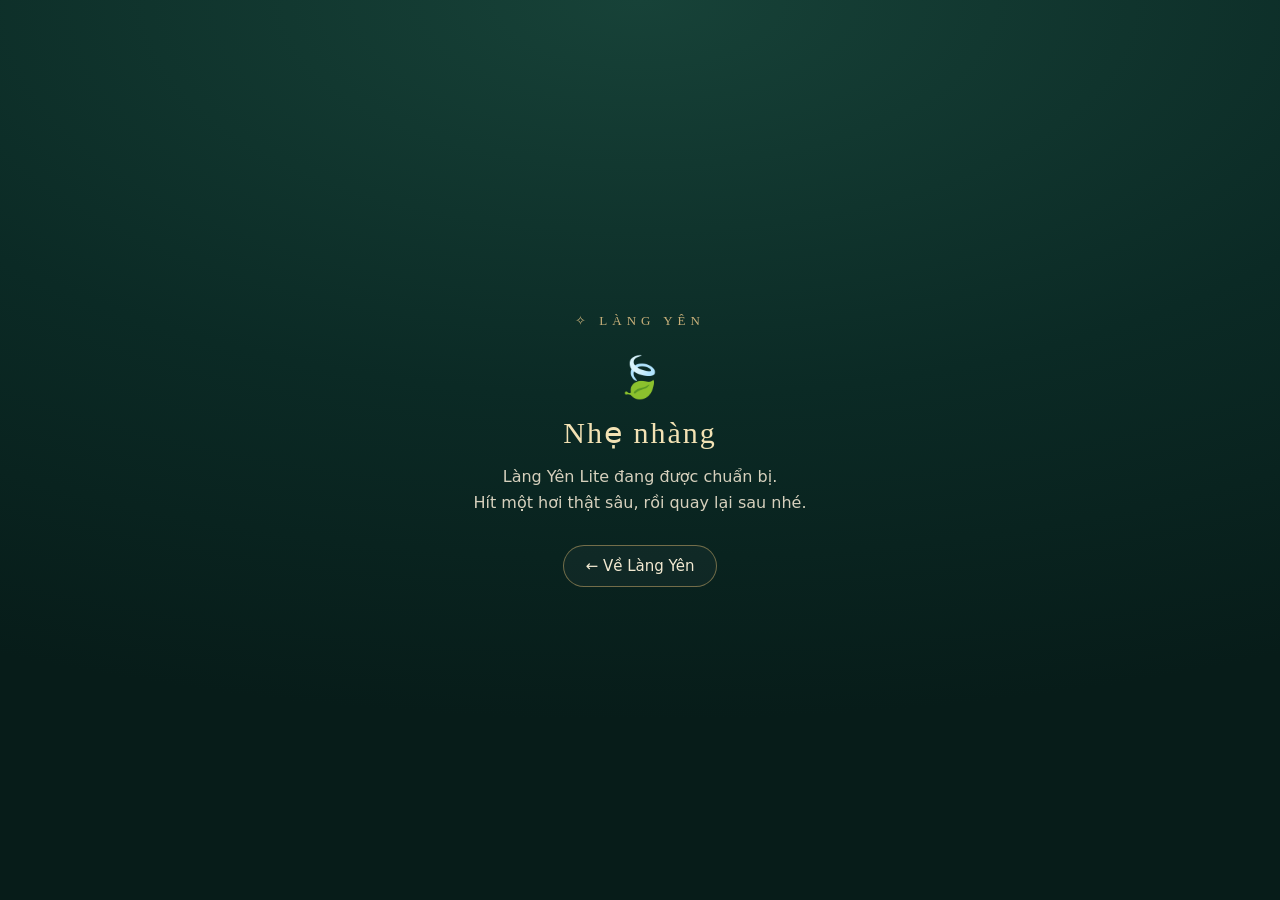
==== lite/index.html @ c3b6b073 "Trang full: thêm nút "Nhẹ nhàng" góc trên bên phải, dẫn sang trang lite tạm Co-Authored-By: Claude O" ====
<!DOCTYPE html>
<html lang="vi">
<head>
<meta charset="utf-8">
<meta name="viewport" content="width=device-width,initial-scale=1">
<title>LÀNG YÊN · Nhẹ nhàng</title>
<meta name="theme-color" content="#0b2a25">
<style>
/* Trang lite tạm: chỉ là đích đến của nút "Nhẹ nhàng", chưa có nội dung */
*{box-sizing:border-box}
html,body{margin:0;height:100%}
body{display:flex;align-items:center;justify-content:center;padding:24px;background:radial-gradient(120% 80% at 50% 0%,#174238 0%,#0b2a25 55%,#071c19 100%);color:#efe6cf;font-family:system-ui,-apple-system,"Segoe UI",Roboto,sans-serif;text-align:center}
main{max-width:420px}
.brand{font-family:Georgia,serif;font-size:13px;letter-spacing:5px;color:#c8b07a;margin-bottom:28px}
.leaf{font-size:40px;line-height:1;margin-bottom:18px}
h1{font-family:Georgia,serif;font-weight:normal;font-size:30px;letter-spacing:2px;color:#f3e2b4;margin:0 0 14px}
p{font-size:16px;line-height:1.6;color:#d6d0bd;margin:0 0 30px}
a.back{display:inline-block;padding:11px 22px;border:1.5px solid #c8a96a88;border-radius:999px;color:#f3ead2;text-decoration:none;font-size:15px;background:#ffffff08}
a.back:hover,a.back:focus-visible{background:#c8a96a22}
</style>
</head>
<body>
<main>
<div class="brand">✧ LÀNG YÊN</div>
<div class="leaf" aria-hidden="true">🍃</div>
<h1>Nhẹ nhàng</h1>
<p>Làng Yên Lite đang được chuẩn bị.<br>Hít một hơi thật sâu, rồi quay lại sau nhé.</p>
<a class="back" href="../">← Về Làng Yên</a>
</main>
</body>
</html>
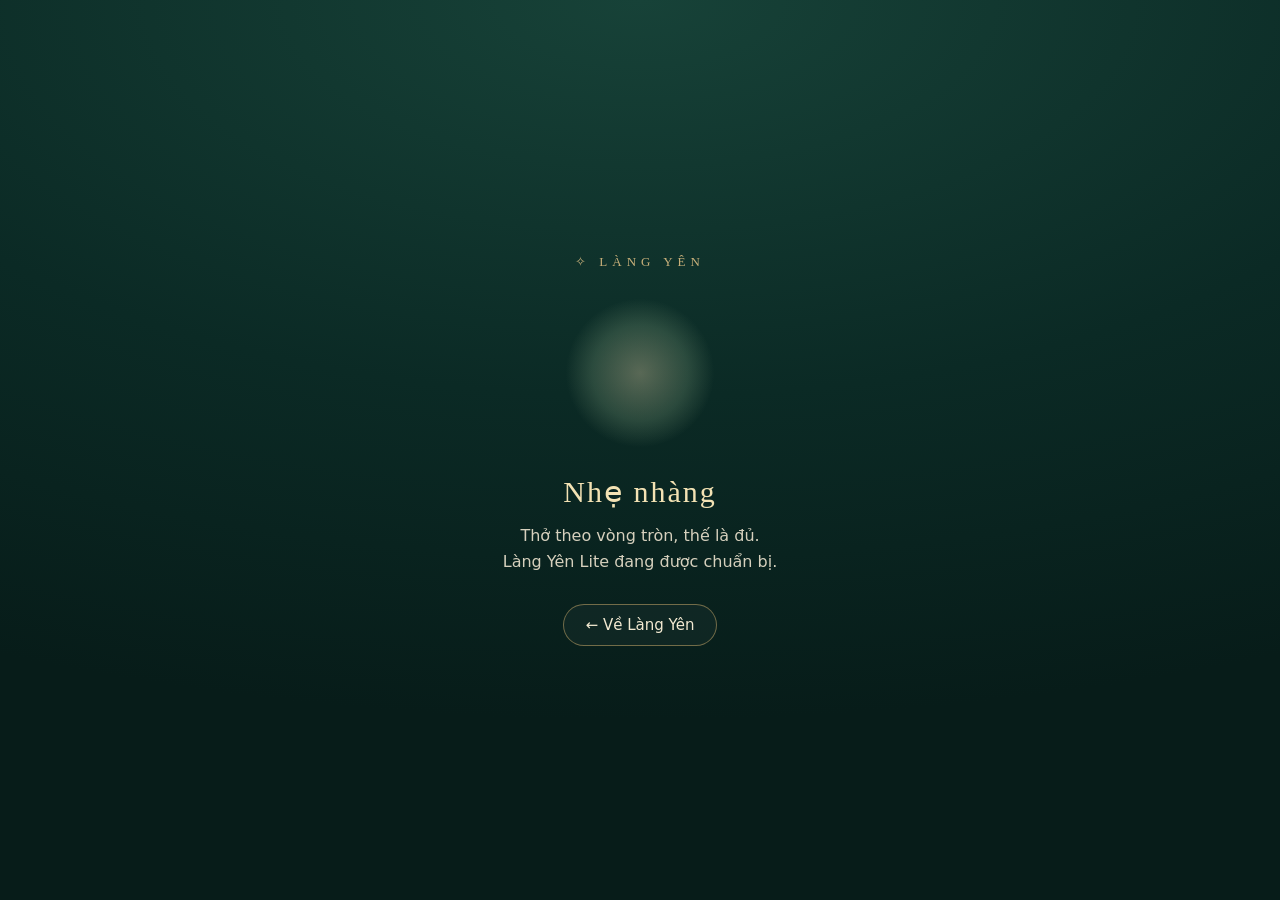
==== commit 3ca25d4f: "Trang lite tạm: mở ra là có vòng tròn thở theo ngay, không cần chọn gì Co-Authored-By: Claude Opus 5" ====
--- a/lite/index.html
+++ b/lite/index.html
@@ -12,7 +12,14 @@
 body{display:flex;align-items:center;justify-content:center;padding:24px;background:radial-gradient(120% 80% at 50% 0%,#174238 0%,#0b2a25 55%,#071c19 100%);color:#efe6cf;font-family:system-ui,-apple-system,"Segoe UI",Roboto,sans-serif;text-align:center}
 main{max-width:420px}
 .brand{font-family:Georgia,serif;font-size:13px;letter-spacing:5px;color:#c8b07a;margin-bottom:28px}
-.leaf{font-size:40px;line-height:1;margin-bottom:18px}
+.orb{position:relative;width:150px;height:150px;margin:0 auto 26px}
+.orb i{position:absolute;inset:0;border-radius:50%;background:radial-gradient(circle,#f3e2b455 0%,#a9c79a33 45%,#a9c79a00 70%);animation:tho 10s ease-in-out infinite}
+.orb b{position:absolute;inset:0;display:flex;align-items:center;justify-content:center;font-weight:normal;font-size:15px;letter-spacing:1px;color:#f3ead2}
+.orb b span{position:absolute;opacity:0;animation:chu 10s ease-in-out infinite}
+.orb b span+span{animation-delay:-5s}
+@keyframes tho{0%,100%{transform:scale(.55);opacity:.7}50%{transform:scale(1);opacity:1}}
+@keyframes chu{0%{opacity:0}6%,44%{opacity:1}50%,100%{opacity:0}}
+@media(prefers-reduced-motion:reduce){.orb i{animation:none;transform:scale(.8)}.orb b span{animation:none}.orb b span:first-child{opacity:1}}
 h1{font-family:Georgia,serif;font-weight:normal;font-size:30px;letter-spacing:2px;color:#f3e2b4;margin:0 0 14px}
 p{font-size:16px;line-height:1.6;color:#d6d0bd;margin:0 0 30px}
 a.back{display:inline-block;padding:11px 22px;border:1.5px solid #c8a96a88;border-radius:999px;color:#f3ead2;text-decoration:none;font-size:15px;background:#ffffff08}
@@ -22,9 +29,9 @@
 <body>
 <main>
 <div class="brand">✧ LÀNG YÊN</div>
-<div class="leaf" aria-hidden="true">🍃</div>
+<div class="orb" aria-hidden="true"><i></i><b><span>Thở vào</span><span>Thở ra</span></b></div>
 <h1>Nhẹ nhàng</h1>
-<p>Làng Yên Lite đang được chuẩn bị.<br>Hít một hơi thật sâu, rồi quay lại sau nhé.</p>
+<p>Thở theo vòng tròn, thế là đủ.<br>Làng Yên Lite đang được chuẩn bị.</p>
 <a class="back" href="../">← Về Làng Yên</a>
 </main>
 </body>
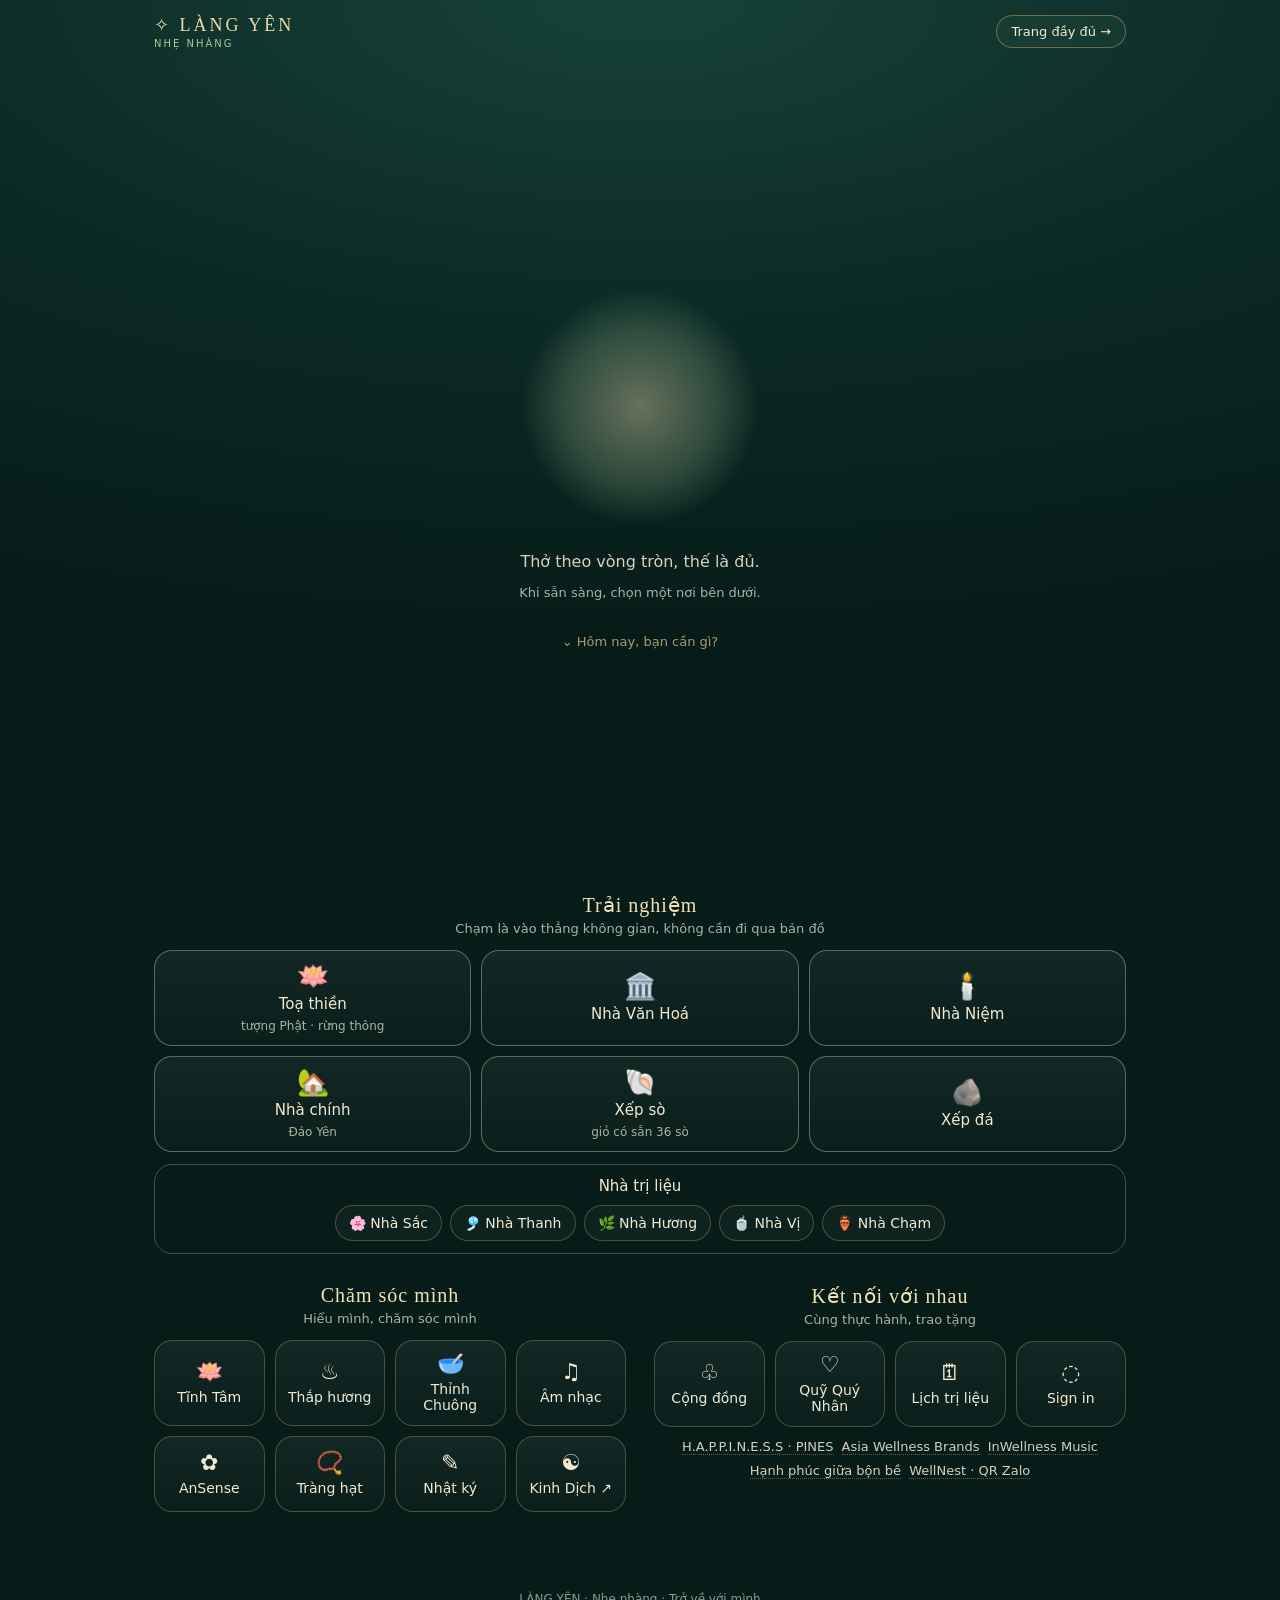
==== commit fd0e9b92: "Trang lite: bố cục thử để chị duyệt (chưa nối hoạt động) Co-Authored-By: Claude Opus 5.5 <noreply@an" ====
--- a/lite/index.html
+++ b/lite/index.html
@@ -6,33 +6,126 @@
 <title>LÀNG YÊN · Nhẹ nhàng</title>
 <meta name="theme-color" content="#0b2a25">
 <style>
-/* Trang lite tạm: chỉ là đích đến của nút "Nhẹ nhàng", chưa có nội dung */
+/* Trang lite: mở ra là thở theo ngay; bên dưới là các hoạt động, không tải bản đồ 3D */
 *{box-sizing:border-box}
-html,body{margin:0;height:100%}
-body{display:flex;align-items:center;justify-content:center;padding:24px;background:radial-gradient(120% 80% at 50% 0%,#174238 0%,#0b2a25 55%,#071c19 100%);color:#efe6cf;font-family:system-ui,-apple-system,"Segoe UI",Roboto,sans-serif;text-align:center}
-main{max-width:420px}
-.brand{font-family:Georgia,serif;font-size:13px;letter-spacing:5px;color:#c8b07a;margin-bottom:28px}
-.orb{position:relative;width:150px;height:150px;margin:0 auto 26px}
-.orb i{position:absolute;inset:0;border-radius:50%;background:radial-gradient(circle,#f3e2b455 0%,#a9c79a33 45%,#a9c79a00 70%);animation:tho 10s ease-in-out infinite}
-.orb b{position:absolute;inset:0;display:flex;align-items:center;justify-content:center;font-weight:normal;font-size:15px;letter-spacing:1px;color:#f3ead2}
+html{background:#071c19}
+body{margin:0;min-height:100%;background:radial-gradient(120% 70% at 50% 0%,#174238 0%,#0b2a25 50%,#071c19 100%) fixed;color:#efe6cf;font-family:system-ui,-apple-system,"Segoe UI",Roboto,sans-serif}
+a{color:inherit}
+.top{display:flex;align-items:center;justify-content:space-between;gap:12px;padding:14px 5vw;max-width:1100px;margin:0 auto}
+.brand{font-family:Georgia,serif;font-size:18px;letter-spacing:3px;color:#ecd8a8;white-space:nowrap}
+.brand small{display:block;font:10px system-ui;letter-spacing:2px;color:#a9c79a;margin-top:2px}
+.to-full{border:1.5px solid #c8a96a77;border-radius:999px;padding:8px 14px;font-size:13px;text-decoration:none;color:#f3ead2;background:#ffffff08;white-space:nowrap}
+.hero{min-height:calc(100svh - 70px);display:flex;flex-direction:column;align-items:center;justify-content:center;text-align:center;padding:10px 6vw 30px}
+.orb{position:relative;width:min(62vw,240px);aspect-ratio:1;margin:0 auto 22px}
+.orb i{position:absolute;inset:0;border-radius:50%;background:radial-gradient(circle,#f3e2b466 0%,#a9c79a3a 45%,#a9c79a00 70%);animation:tho 10s ease-in-out infinite}
+.orb b{position:absolute;inset:0;display:flex;align-items:center;justify-content:center;font-weight:normal;font-size:17px;letter-spacing:1px;color:#f3ead2}
 .orb b span{position:absolute;opacity:0;animation:chu 10s ease-in-out infinite}
 .orb b span+span{animation-delay:-5s}
 @keyframes tho{0%,100%{transform:scale(.55);opacity:.7}50%{transform:scale(1);opacity:1}}
 @keyframes chu{0%{opacity:0}6%,44%{opacity:1}50%,100%{opacity:0}}
 @media(prefers-reduced-motion:reduce){.orb i{animation:none;transform:scale(.8)}.orb b span{animation:none}.orb b span:first-child{opacity:1}}
-h1{font-family:Georgia,serif;font-weight:normal;font-size:30px;letter-spacing:2px;color:#f3e2b4;margin:0 0 14px}
-p{font-size:16px;line-height:1.6;color:#d6d0bd;margin:0 0 30px}
-a.back{display:inline-block;padding:11px 22px;border:1.5px solid #c8a96a88;border-radius:999px;color:#f3ead2;text-decoration:none;font-size:15px;background:#ffffff08}
-a.back:hover,a.back:focus-visible{background:#c8a96a22}
+.hero p{margin:0 0 8px;font-size:16px;line-height:1.6;color:#d6d0bd}
+.hero .soft{font-size:13px;color:#a9b3a2}
+.down{margin-top:22px;font-size:13px;color:#c8b07a;text-decoration:none;opacity:.85}
+main{max-width:1100px;margin:0 auto;padding:0 5vw 40px}
+section{margin:0 0 30px}
+h2{font-family:Georgia,serif;font-weight:normal;font-size:20px;letter-spacing:1px;color:#f3e2b4;margin:0 0 4px;text-align:center}
+.sub{font-size:13px;color:#a9b3a2;text-align:center;margin:0 0 14px}
+.grid{display:grid;grid-template-columns:repeat(2,1fr);gap:10px}
+.tile{display:flex;flex-direction:column;align-items:center;justify-content:center;gap:6px;min-height:92px;padding:12px 8px;border:1.5px solid #c8a96a55;border-radius:18px;background:linear-gradient(180deg,#ffffff0d,#ffffff04);color:#f3ead2;font:inherit;font-size:15px;text-align:center;text-decoration:none;cursor:pointer}
+.tile span{font-size:26px;line-height:1}
+.tile small{font-size:12px;color:#a9b3a2}
+.tile:hover,.tile:focus-visible{background:#c8a96a1f}
+.tile.exp{border-color:#a9c79a77}
+.therapy{margin-top:12px;border:1.5px solid #a9c79a55;border-radius:18px;padding:12px}
+.therapy b{display:block;font-weight:normal;font-size:15px;text-align:center;color:#f3ead2;margin-bottom:10px}
+.chips{display:flex;flex-wrap:wrap;justify-content:center;gap:8px}
+.chip{border:1.5px solid #c8a96a55;border-radius:999px;padding:9px 13px;background:#ffffff08;color:#f3ead2;font:inherit;font-size:14px;cursor:pointer;text-decoration:none}
+.chip:hover{background:#c8a96a1f}
+.grid.small .tile{min-height:76px;font-size:14px}
+.grid.small .tile span{font-size:22px}
+.links{display:flex;flex-wrap:wrap;justify-content:center;gap:8px;margin-top:12px}
+.links a{font-size:13px;color:#d6d0bd;text-decoration:none;border-bottom:1px dotted #c8a96a77}
+footer{text-align:center;font-size:12px;color:#8f9a8b;padding:10px 0 26px}
+@media(min-width:760px){
+ .grid{grid-template-columns:repeat(3,1fr)}
+ .grid.small{grid-template-columns:repeat(4,1fr)}
+ .cols{display:grid;grid-template-columns:1fr 1fr;gap:28px}
+ .hero{min-height:calc(100vh - 70px)}
+}
 </style>
 </head>
 <body>
+<header class="top">
+ <div class="brand">✧ LÀNG YÊN<small>NHẸ NHÀNG</small></div>
+ <a class="to-full" href="../">Trang đầy đủ →</a>
+</header>
+
+<div class="hero">
+ <div class="orb" aria-hidden="true"><i></i><b><span>Thở vào</span><span>Thở ra</span></b></div>
+ <p>Thở theo vòng tròn, thế là đủ.</p>
+ <p class="soft">Khi sẵn sàng, chọn một nơi bên dưới.</p>
+ <a class="down" href="#trai-nghiem">⌄ Hôm nay, bạn cần gì?</a>
+</div>
+
 <main>
-<div class="brand">✧ LÀNG YÊN</div>
-<div class="orb" aria-hidden="true"><i></i><b><span>Thở vào</span><span>Thở ra</span></b></div>
-<h1>Nhẹ nhàng</h1>
-<p>Thở theo vòng tròn, thế là đủ.<br>Làng Yên Lite đang được chuẩn bị.</p>
-<a class="back" href="../">← Về Làng Yên</a>
+ <section id="trai-nghiem">
+  <h2>Trải nghiệm</h2>
+  <p class="sub">Chạm là vào thẳng không gian, không cần đi qua bản đồ</p>
+  <div class="grid">
+   <button class="tile exp" type="button"><span>🪷</span>Toạ thiền<small>tượng Phật · rừng thông</small></button>
+   <button class="tile exp" type="button"><span>🏛️</span>Nhà Văn Hoá</button>
+   <button class="tile exp" type="button"><span>🕯️</span>Nhà Niệm</button>
+   <button class="tile exp" type="button"><span>🏡</span>Nhà chính<small>Đảo Yên</small></button>
+   <button class="tile exp" type="button"><span>🐚</span>Xếp sò<small>giỏ có sẵn 36 sò</small></button>
+   <button class="tile exp" type="button"><span>🪨</span>Xếp đá</button>
+  </div>
+  <div class="therapy">
+   <b>Nhà trị liệu</b>
+   <div class="chips">
+    <button class="chip" type="button">🌸 Nhà Sắc</button>
+    <button class="chip" type="button">🎐 Nhà Thanh</button>
+    <button class="chip" type="button">🌿 Nhà Hương</button>
+    <button class="chip" type="button">🍵 Nhà Vị</button>
+    <button class="chip" type="button">🏺 Nhà Chạm</button>
+   </div>
+  </div>
+ </section>
+
+ <div class="cols">
+  <section>
+   <h2>Chăm sóc mình</h2>
+   <p class="sub">Hiểu mình, chăm sóc mình</p>
+   <div class="grid small">
+    <button class="tile" type="button"><span>🪷</span>Tĩnh Tâm</button>
+    <button class="tile" type="button"><span>♨</span>Thắp hương</button>
+    <button class="tile" type="button"><span>🥣</span>Thỉnh Chuông</button>
+    <button class="tile" type="button"><span>♫</span>Âm nhạc</button>
+    <button class="tile" type="button"><span>✿</span>AnSense</button>
+    <button class="tile" type="button"><span>📿</span>Tràng hạt</button>
+    <button class="tile" type="button"><span>✎</span>Nhật ký</button>
+    <a class="tile" href="https://thuanthoi.com" target="_blank" rel="noopener noreferrer"><span>☯</span>Kinh Dịch ↗</a>
+   </div>
+  </section>
+  <section>
+   <h2>Kết nối với nhau</h2>
+   <p class="sub">Cùng thực hành, trao tặng</p>
+   <div class="grid small">
+    <button class="tile" type="button"><span>♧</span>Cộng đồng</button>
+    <button class="tile" type="button"><span>♡</span>Quỹ Quý Nhân</button>
+    <a class="tile" href="../lich.html"><span>🗓</span>Lịch trị liệu</a>
+    <a class="tile" href="../account.html?next=lite/"><span>◌</span>Sign in</a>
+   </div>
+   <div class="links">
+    <a href="https://www.pines.one" target="_blank" rel="noopener noreferrer">H.A.P.P.I.N.E.S.S · PINES</a>
+    <a href="https://www.wellnessbrands.asia" target="_blank" rel="noopener noreferrer">Asia Wellness Brands</a>
+    <a href="https://youtube.com/@inwellness" target="_blank" rel="noopener noreferrer">InWellness Music</a>
+    <a href="https://www.facebook.com/groups/hanhphucgiuabonbe" target="_blank" rel="noopener noreferrer">Hạnh phúc giữa bộn bề</a>
+    <a href="../">WellNest · QR Zalo</a>
+   </div>
+  </section>
+ </div>
 </main>
+<footer>LÀNG YÊN · Nhẹ nhàng · Trở về với mình</footer>
 </body>
 </html>
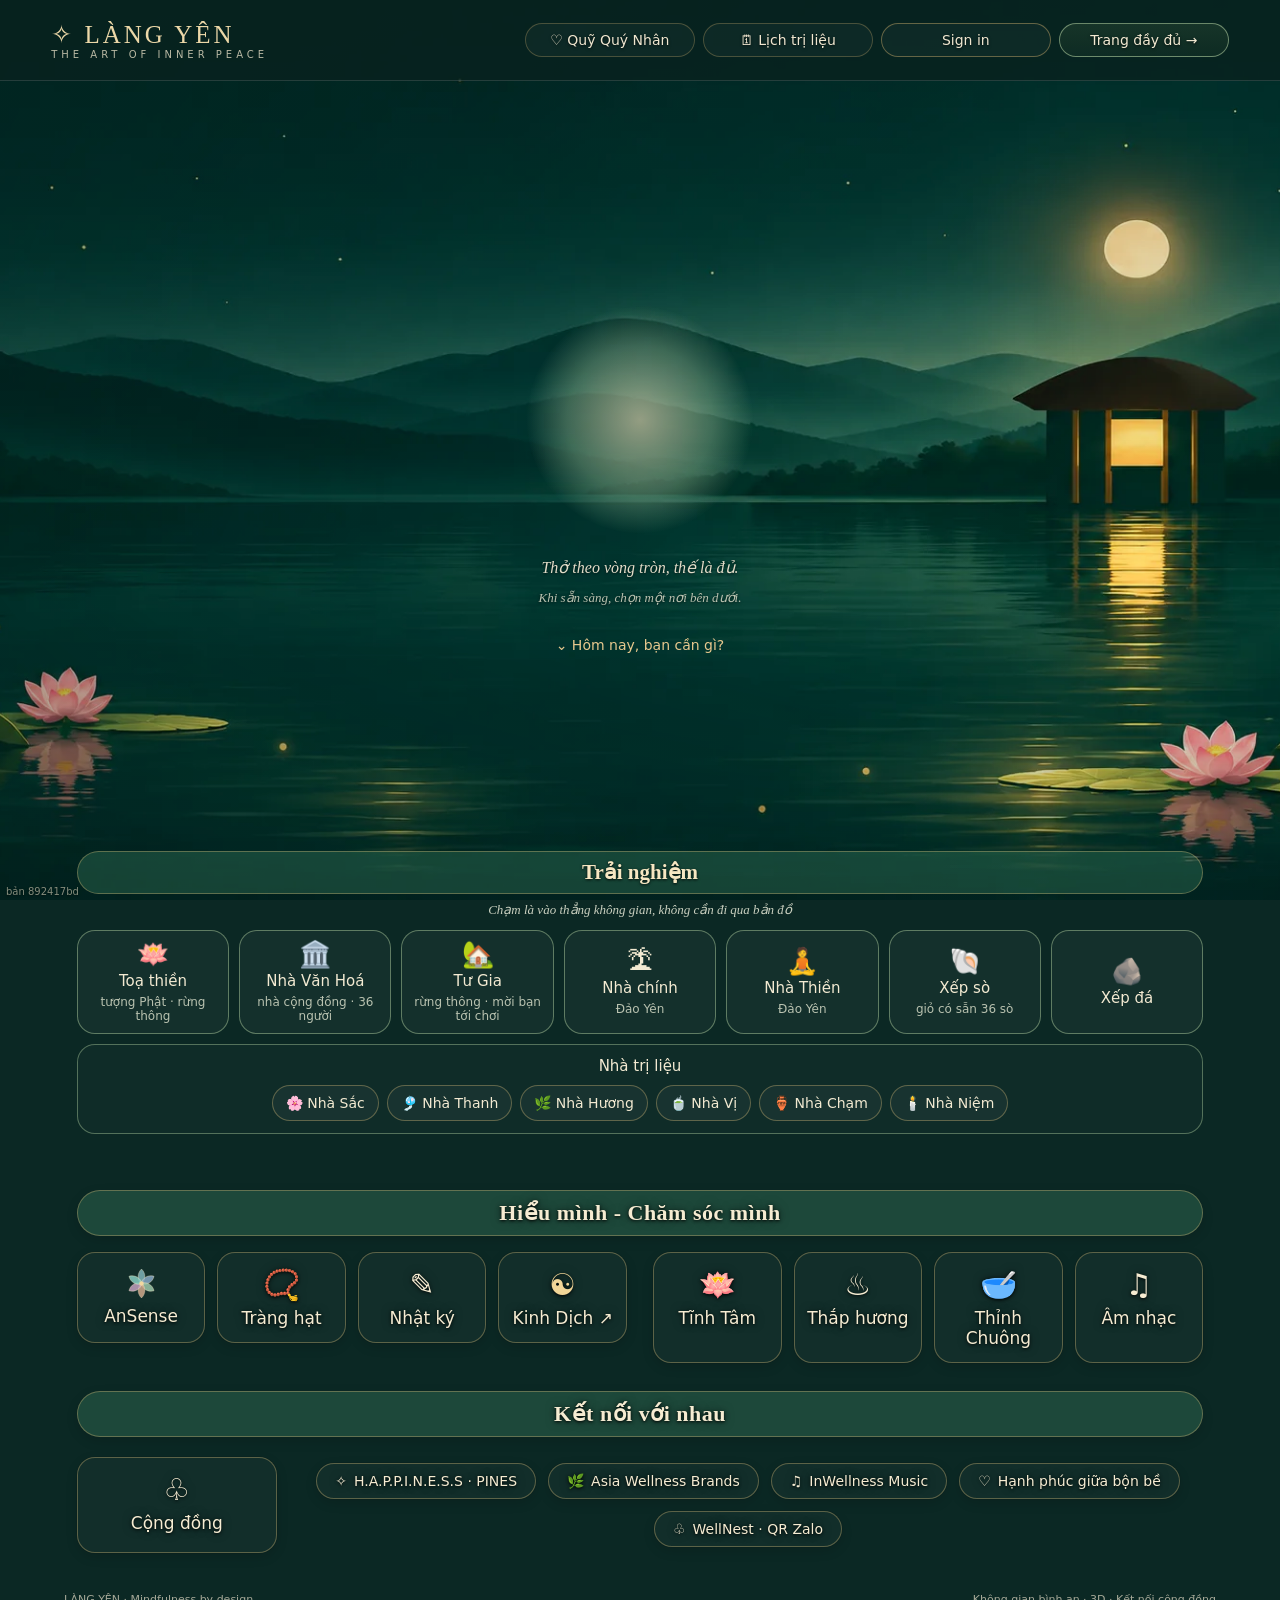
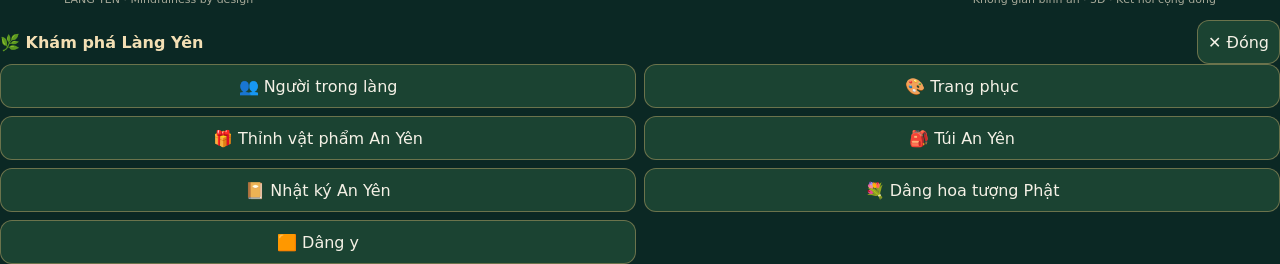
==== commit 40251eb2: "Trang lite: cùng chức năng trang full, không dựng bản đồ, không đi lại; vào thẳng các nhà và toạ thi" ====
--- a/lite/index.html
+++ b/lite/index.html
@@ -1,131 +1,5 @@
 <!DOCTYPE html>
-<html lang="vi">
-<head>
-<meta charset="utf-8">
-<meta name="viewport" content="width=device-width,initial-scale=1">
-<title>LÀNG YÊN · Nhẹ nhàng</title>
-<meta name="theme-color" content="#0b2a25">
-<style>
-/* Trang lite: mở ra là thở theo ngay; bên dưới là các hoạt động, không tải bản đồ 3D */
-*{box-sizing:border-box}
-html{background:#071c19}
-body{margin:0;min-height:100%;background:radial-gradient(120% 70% at 50% 0%,#174238 0%,#0b2a25 50%,#071c19 100%) fixed;color:#efe6cf;font-family:system-ui,-apple-system,"Segoe UI",Roboto,sans-serif}
-a{color:inherit}
-.top{display:flex;align-items:center;justify-content:space-between;gap:12px;padding:14px 5vw;max-width:1100px;margin:0 auto}
-.brand{font-family:Georgia,serif;font-size:18px;letter-spacing:3px;color:#ecd8a8;white-space:nowrap}
-.brand small{display:block;font:10px system-ui;letter-spacing:2px;color:#a9c79a;margin-top:2px}
-.to-full{border:1.5px solid #c8a96a77;border-radius:999px;padding:8px 14px;font-size:13px;text-decoration:none;color:#f3ead2;background:#ffffff08;white-space:nowrap}
-.hero{min-height:calc(100svh - 70px);display:flex;flex-direction:column;align-items:center;justify-content:center;text-align:center;padding:10px 6vw 30px}
-.orb{position:relative;width:min(62vw,240px);aspect-ratio:1;margin:0 auto 22px}
-.orb i{position:absolute;inset:0;border-radius:50%;background:radial-gradient(circle,#f3e2b466 0%,#a9c79a3a 45%,#a9c79a00 70%);animation:tho 10s ease-in-out infinite}
-.orb b{position:absolute;inset:0;display:flex;align-items:center;justify-content:center;font-weight:normal;font-size:17px;letter-spacing:1px;color:#f3ead2}
-.orb b span{position:absolute;opacity:0;animation:chu 10s ease-in-out infinite}
-.orb b span+span{animation-delay:-5s}
-@keyframes tho{0%,100%{transform:scale(.55);opacity:.7}50%{transform:scale(1);opacity:1}}
-@keyframes chu{0%{opacity:0}6%,44%{opacity:1}50%,100%{opacity:0}}
-@media(prefers-reduced-motion:reduce){.orb i{animation:none;transform:scale(.8)}.orb b span{animation:none}.orb b span:first-child{opacity:1}}
-.hero p{margin:0 0 8px;font-size:16px;line-height:1.6;color:#d6d0bd}
-.hero .soft{font-size:13px;color:#a9b3a2}
-.down{margin-top:22px;font-size:13px;color:#c8b07a;text-decoration:none;opacity:.85}
-main{max-width:1100px;margin:0 auto;padding:0 5vw 40px}
-section{margin:0 0 30px}
-h2{font-family:Georgia,serif;font-weight:normal;font-size:20px;letter-spacing:1px;color:#f3e2b4;margin:0 0 4px;text-align:center}
-.sub{font-size:13px;color:#a9b3a2;text-align:center;margin:0 0 14px}
-.grid{display:grid;grid-template-columns:repeat(2,1fr);gap:10px}
-.tile{display:flex;flex-direction:column;align-items:center;justify-content:center;gap:6px;min-height:92px;padding:12px 8px;border:1.5px solid #c8a96a55;border-radius:18px;background:linear-gradient(180deg,#ffffff0d,#ffffff04);color:#f3ead2;font:inherit;font-size:15px;text-align:center;text-decoration:none;cursor:pointer}
-.tile span{font-size:26px;line-height:1}
-.tile small{font-size:12px;color:#a9b3a2}
-.tile:hover,.tile:focus-visible{background:#c8a96a1f}
-.tile.exp{border-color:#a9c79a77}
-.therapy{margin-top:12px;border:1.5px solid #a9c79a55;border-radius:18px;padding:12px}
-.therapy b{display:block;font-weight:normal;font-size:15px;text-align:center;color:#f3ead2;margin-bottom:10px}
-.chips{display:flex;flex-wrap:wrap;justify-content:center;gap:8px}
-.chip{border:1.5px solid #c8a96a55;border-radius:999px;padding:9px 13px;background:#ffffff08;color:#f3ead2;font:inherit;font-size:14px;cursor:pointer;text-decoration:none}
-.chip:hover{background:#c8a96a1f}
-.grid.small .tile{min-height:76px;font-size:14px}
-.grid.small .tile span{font-size:22px}
-.links{display:flex;flex-wrap:wrap;justify-content:center;gap:8px;margin-top:12px}
-.links a{font-size:13px;color:#d6d0bd;text-decoration:none;border-bottom:1px dotted #c8a96a77}
-footer{text-align:center;font-size:12px;color:#8f9a8b;padding:10px 0 26px}
-@media(min-width:760px){
- .grid{grid-template-columns:repeat(3,1fr)}
- .grid.small{grid-template-columns:repeat(4,1fr)}
- .cols{display:grid;grid-template-columns:1fr 1fr;gap:28px}
- .hero{min-height:calc(100vh - 70px)}
-}
-</style>
-</head>
-<body>
-<header class="top">
- <div class="brand">✧ LÀNG YÊN<small>NHẸ NHÀNG</small></div>
- <a class="to-full" href="../">Trang đầy đủ →</a>
-</header>
-
-<div class="hero">
- <div class="orb" aria-hidden="true"><i></i><b><span>Thở vào</span><span>Thở ra</span></b></div>
- <p>Thở theo vòng tròn, thế là đủ.</p>
- <p class="soft">Khi sẵn sàng, chọn một nơi bên dưới.</p>
- <a class="down" href="#trai-nghiem">⌄ Hôm nay, bạn cần gì?</a>
-</div>
-
-<main>
- <section id="trai-nghiem">
-  <h2>Trải nghiệm</h2>
-  <p class="sub">Chạm là vào thẳng không gian, không cần đi qua bản đồ</p>
-  <div class="grid">
-   <button class="tile exp" type="button"><span>🪷</span>Toạ thiền<small>tượng Phật · rừng thông</small></button>
-   <button class="tile exp" type="button"><span>🏛️</span>Nhà Văn Hoá</button>
-   <button class="tile exp" type="button"><span>🕯️</span>Nhà Niệm</button>
-   <button class="tile exp" type="button"><span>🏡</span>Nhà chính<small>Đảo Yên</small></button>
-   <button class="tile exp" type="button"><span>🐚</span>Xếp sò<small>giỏ có sẵn 36 sò</small></button>
-   <button class="tile exp" type="button"><span>🪨</span>Xếp đá</button>
-  </div>
-  <div class="therapy">
-   <b>Nhà trị liệu</b>
-   <div class="chips">
-    <button class="chip" type="button">🌸 Nhà Sắc</button>
-    <button class="chip" type="button">🎐 Nhà Thanh</button>
-    <button class="chip" type="button">🌿 Nhà Hương</button>
-    <button class="chip" type="button">🍵 Nhà Vị</button>
-    <button class="chip" type="button">🏺 Nhà Chạm</button>
-   </div>
-  </div>
- </section>
-
- <div class="cols">
-  <section>
-   <h2>Chăm sóc mình</h2>
-   <p class="sub">Hiểu mình, chăm sóc mình</p>
-   <div class="grid small">
-    <button class="tile" type="button"><span>🪷</span>Tĩnh Tâm</button>
-    <button class="tile" type="button"><span>♨</span>Thắp hương</button>
-    <button class="tile" type="button"><span>🥣</span>Thỉnh Chuông</button>
-    <button class="tile" type="button"><span>♫</span>Âm nhạc</button>
-    <button class="tile" type="button"><span>✿</span>AnSense</button>
-    <button class="tile" type="button"><span>📿</span>Tràng hạt</button>
-    <button class="tile" type="button"><span>✎</span>Nhật ký</button>
-    <a class="tile" href="https://thuanthoi.com" target="_blank" rel="noopener noreferrer"><span>☯</span>Kinh Dịch ↗</a>
-   </div>
-  </section>
-  <section>
-   <h2>Kết nối với nhau</h2>
-   <p class="sub">Cùng thực hành, trao tặng</p>
-   <div class="grid small">
-    <button class="tile" type="button"><span>♧</span>Cộng đồng</button>
-    <button class="tile" type="button"><span>♡</span>Quỹ Quý Nhân</button>
-    <a class="tile" href="../lich.html"><span>🗓</span>Lịch trị liệu</a>
-    <a class="tile" href="../account.html?next=lite/"><span>◌</span>Sign in</a>
-   </div>
-   <div class="links">
-    <a href="https://www.pines.one" target="_blank" rel="noopener noreferrer">H.A.P.P.I.N.E.S.S · PINES</a>
-    <a href="https://www.wellnessbrands.asia" target="_blank" rel="noopener noreferrer">Asia Wellness Brands</a>
-    <a href="https://youtube.com/@inwellness" target="_blank" rel="noopener noreferrer">InWellness Music</a>
-    <a href="https://www.facebook.com/groups/hanhphucgiuabonbe" target="_blank" rel="noopener noreferrer">Hạnh phúc giữa bộn bề</a>
-    <a href="../">WellNest · QR Zalo</a>
-   </div>
-  </section>
- </div>
-</main>
-<footer>LÀNG YÊN · Nhẹ nhàng · Trở về với mình</footer>
-</body>
-</html>
+<html lang="vi"><head><meta charset="utf-8"><meta name="viewport" content="width=device-width,initial-scale=1"><title>LÀNG YÊN · Nhẹ nhàng</title>
+<meta name="theme-color" content="#0b2a25"><meta http-equiv="refresh" content="0;url=../?lite">
+<script>/* Trang lite là trang chính với ?lite: cùng mọi chức năng của trang full, không dựng bản đồ */location.replace('../?lite'+location.hash)</script>
+<style>body{margin:0;min-height:100vh;background:#0b2a25}</style></head><body></body></html>
